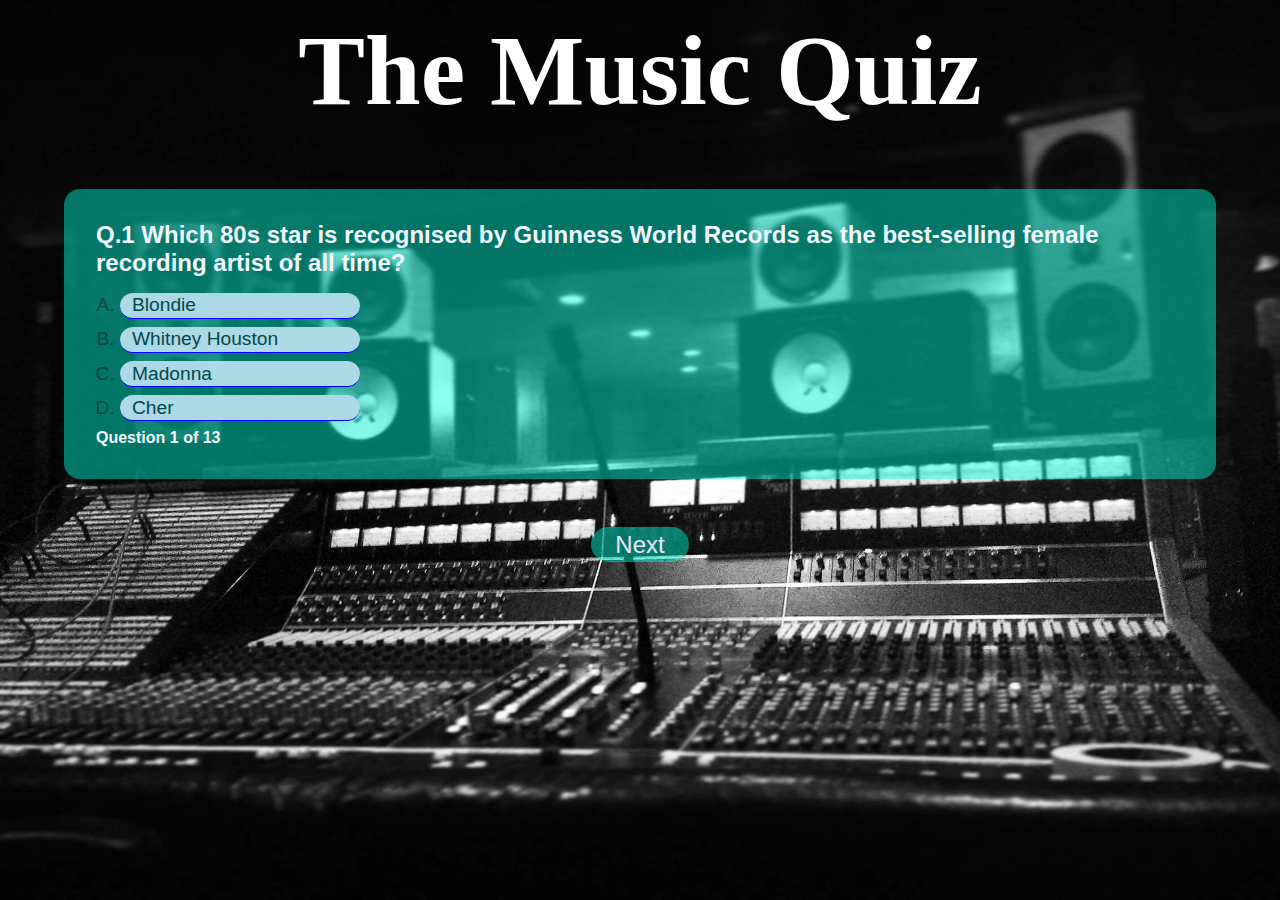
==== index.html @ 6df52118 "Add questions to question bank" ====
<!DOCTYPE html>
<html lang="en">
<head>
    <meta charset="UTF-8">
    <meta http-equiv="X-UA-Compatible" content="IE=edge">
    <meta name="viewport" content="width=device-width, initial-scale=1.0">
    <title>Document</title>

     <!-- css file link -->
    <link rel="stylesheet" href="assets/style.css">
</head>
<body>
    <h1 id = "title">The Music Quiz</h1>

    <div id="quiz-container">

        <div class = "questions">
            <h2 id="question"></h2>
            <ol type ="A">
                <li class ="option"><span
                id="option0"></span></li>
                <li class ="option"><span
                id="option1"></span></li>
                <li class ="option"><span
                id="option2"></span></li>
                <li class ="option"><span
                id="option3"></span></li>
            </ol>
            <h4 id="stat"></h4>
        </div>
        <div class = "buttons">
            <button type ="button" class = "next">Next</button>
        </div>
    </div>

    <!-- scoreboard section -->
    <div id="scoreboard">
        <h2 id="score-title">Your Score</h2>
        <h2 id="score"></h2>
        <button type="button" id="score-btn" onclick="backToQuiz()">Back to Quiz</button>
        <button type="button" id="check-answer" onclick="checkAnswer()">Check Answers</button>
    </div>

    <!-- answers section -->
    <div id="answerBank">
        <h2>Answers :</h2>
        <ol type="1" id="answers">

        </ol>
        <button type="button" id="score-btn" onclick="backToQuiz()">Back to Quiz</button>
    </div>




<!-- javascript file source -->
    <script src="assets/script.js"></script>
</body>
</html>
---- assets/style.css ----
*{
    margin: 0;
    padding: 0;
    box-sizing: border-box;
}
body{
    font-family: sans-serif;
    color: aliceblue;
    background: url(/assets/images/studio.jpg);
    background-size: cover;
    background-position: center;
    background-repeat: no-repeat;
    height: 100vh; }

#title{
    text-align: center;
    padding: 12.8px 0;
    font-size: 100px;
    color: white;
    font-family: Georgia, 'Times New Roman', Times, serif;}    

.questions{
    margin: 48px auto;
    width: 90vw;
    padding: 32px;
    background: rgba(0,255,221,0.45);
    cursor: default;
    border-radius: 16px; }

#question{
    margin-bottom:16px; }

.option{
    margin-bottom: 0.5rem;
    font-size: 19.2px;
    border-bottom: solid 1.6px blue;
    width: 240px;
    background: lightblue;
    border-radius: 16px;
    }

.option:hover{
    color: white;
    }
    
ol{
    position: relative;
    padding: 0 24px;
    color: rgb(1,73,73);
    }
span{
    display: block;
    padding: 1.6px 12px;
    border-radius: 16px;
    }
    
.buttons{
        text-align: center;
    }
button{
        padding: 3.2px 24px;
        border: none;
        outline: none;
        font-size: 24px;
        border-radius: 24px;
        color: lavender;
        background: rgba(0,255,221,0.45);
    }
button:active{
        background: lavender;    }

        #scoreboard,#answerBank{
            width: 320px;
            background: rgba(230,230,250,0.77);
            padding: 32px;
            text-align: center;
            margin: auto;
            position: relative;
            top: 80px;
            display: none;     }

            #score-title{
                margin: 16px 0;
            }
            #score-btn,#check-answer{
                margin-top: 16px;
            }
            #score{
                font-size: 40px;
            }
            #answerBank li{
                text-align: left;
                margin-bottom: 3.2px;
                font-size: larger;
            }
            #answers{
                margin-top: 16px;
            }
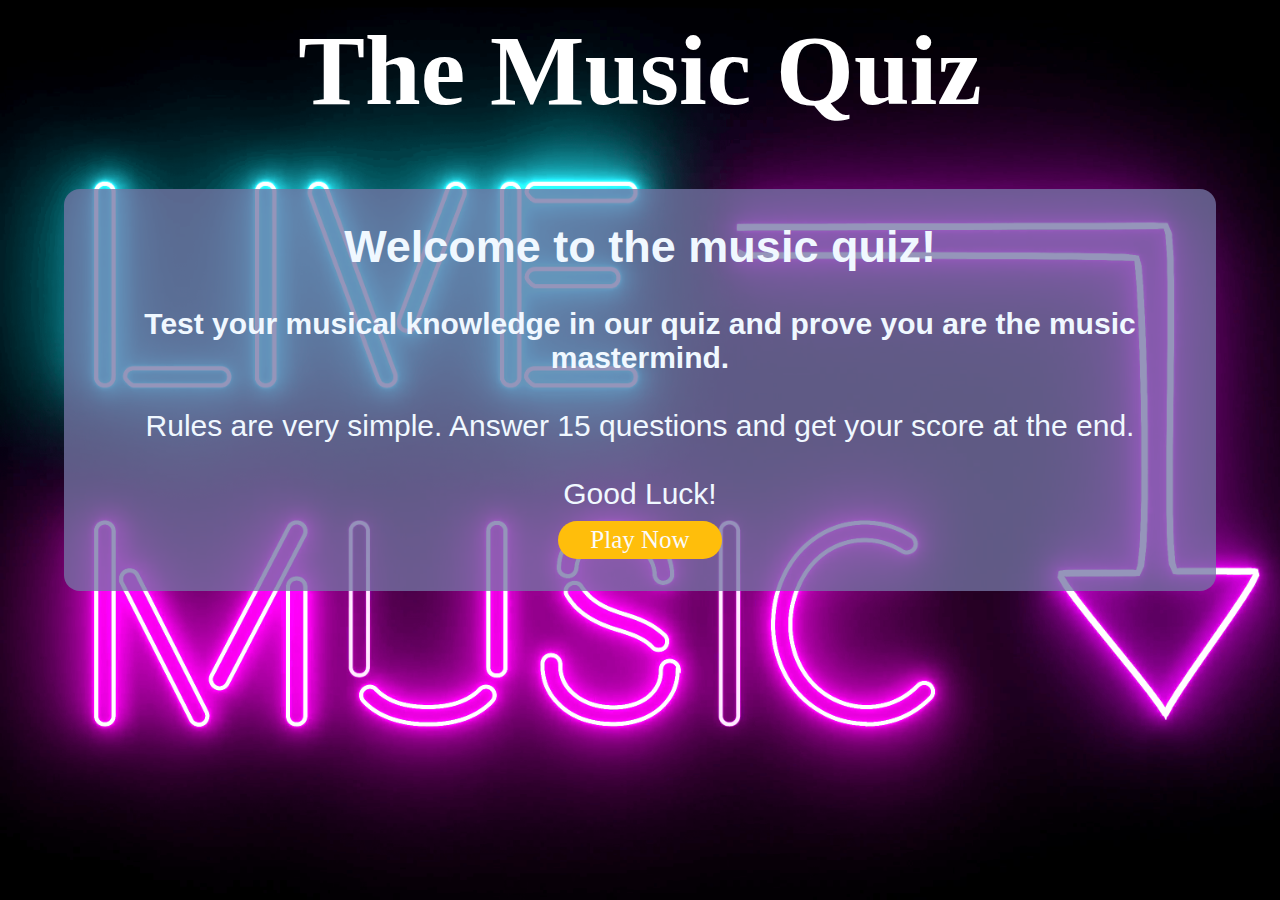
==== commit 092176d7: "Make changed to CSS" ====
--- a/index.html
+++ b/index.html
@@ -4,56 +4,36 @@
     <meta charset="UTF-8">
     <meta http-equiv="X-UA-Compatible" content="IE=edge">
     <meta name="viewport" content="width=device-width, initial-scale=1.0">
-    <title>Document</title>
+    <meta name="description" content="Music quiz game">
+    <meta name="keywords" content="Music Quiz, Music, Quiz">
+    <title>Music Quiz</title>
 
      <!-- css file link -->
-    <link rel="stylesheet" href="assets/style.css">
+    <link rel="stylesheet" href="assets/css/style.css">
+    <link rel="stylesheet"
+    href="https://cdnjs.cloudflare.com/ajax/libs/animate.css/4.1.1/animate.min.css"
+  />
 </head>
 <body>
-    <h1 id = "title">The Music Quiz</h1>
+    <h1 id = "title" class ="animate__animated animate__bounce">The Music Quiz</h1>
 
-    <div id="quiz-container">
+   
+<!-- question container -->
+        <div class = "landing">
+            <h2 class = "animate__animated animate__rubberBand" >Welcome to the music quiz!</h2>
+            <br>
+            <h4 class = "animate__animated animate__rubberBand">Test your musical knowledge in our quiz and prove you are the music mastermind.</h4>
+            <br>
+            <p class = "animate__animated animate__rubberBand">Rules are very simple. Answer 15 questions and get your score at the end. <br>
+                <br>
+            Good Luck!</p>
+                
+        
+            
+            
+            <div class = "buttons">
+            <a href="quiz.html"> <button type ="button" class = "send-button">Play Now</button> </a>
+            </div>
+        </div>
 
-        <div class = "questions">
-            <h2 id="question"></h2>
-            <ol type ="A">
-                <li class ="option"><span
-                id="option0"></span></li>
-                <li class ="option"><span
-                id="option1"></span></li>
-                <li class ="option"><span
-                id="option2"></span></li>
-                <li class ="option"><span
-                id="option3"></span></li>
-            </ol>
-            <h4 id="stat"></h4>
-        </div>
-        <div class = "buttons">
-            <button type ="button" class = "next">Next</button>
-        </div>
-    </div>
-
-    <!-- scoreboard section -->
-    <div id="scoreboard">
-        <h2 id="score-title">Your Score</h2>
-        <h2 id="score"></h2>
-        <button type="button" id="score-btn" onclick="backToQuiz()">Back to Quiz</button>
-        <button type="button" id="check-answer" onclick="checkAnswer()">Check Answers</button>
-    </div>
-
-    <!-- answers section -->
-    <div id="answerBank">
-        <h2>Answers :</h2>
-        <ol type="1" id="answers">
-
-        </ol>
-        <button type="button" id="score-btn" onclick="backToQuiz()">Back to Quiz</button>
-    </div>
-
-
-
-
-<!-- javascript file source -->
-    <script src="assets/script.js"></script>
-</body>
-</html>+    </div>--- a/assets/css/style.css
+++ b/assets/css/style.css
@@ -0,0 +1,184 @@
+*{
+    margin: 0;
+    padding: 0;
+    box-sizing: border-box;
+}
+body{
+    font-family: sans-serif;
+    color: aliceblue;
+    background: url(/assets/images/studio.png);
+    background-size: cover;
+    background-position: center;
+    background-repeat: no-repeat;
+    height: 100vh; }
+
+#title{
+    text-align: center;
+    padding: 12.8px 0;
+    font-size: 100px;
+    color: white;
+    font-family: Georgia, 'Times New Roman', Times, serif;} 
+    
+.landing {
+    margin: 48px auto;
+    width: 90vw;
+    padding: 32px;
+    background: rgba(117, 117, 165, 0.77);
+    cursor: default;
+    border-radius: 16px;
+    font-size: 30px;
+    text-align: center;
+}   
+
+.landing > h3, h4, p {
+    text-align: center;
+}
+
+
+
+.questions{
+    margin: 48px auto;
+    width: 90vw;
+    padding: 32px;
+    background: rgba(117, 117, 165, 0.77);
+    cursor: default;
+    border-radius: 16px; }
+
+#question{
+    margin-bottom:16px; }
+
+.option{
+    margin-bottom: 0.5rem;
+    font-size: 30px;
+    border-bottom: solid 1.6px pink;
+    width: 400px;
+    background: pink;
+    border-radius: 16px;
+    }
+
+.option:hover{
+    color: white;
+    }
+    
+ol{
+    position: relative;
+    padding: 0 24px;
+    color: black;
+    }
+span{
+    display: block;
+    padding: 1.6px 12px;
+    border-radius: 16px;
+    }
+    
+.buttons{
+        text-align: center;
+    }
+button{
+        padding: 3.2px 40px;
+        border: none;
+        outline: none;
+        font-size: 40px;
+        border-radius: 24px;
+        color: black;
+        background: pink;
+    }
+button:hover{
+        background: rgba(117, 117, 165, 0.77);
+        color: white; 
+    }
+
+        #scoreboard,#answerBank{
+            width: 320px;
+            background: pink;
+            padding: 32px;
+            text-align: center;
+            margin: auto;
+            position: relative;
+            top: 80px;
+            display: none;     }
+
+            #score-title{
+                margin: 16px 0;
+            }
+            #score-btn,#check-answer{
+                margin-top: 16px;
+            }
+            #score{
+                font-size: 40px;
+            }
+            #answerBank li{
+                text-align: left;
+                margin-bottom: 3.2px;
+                font-size: larger;
+            }
+            #answers{
+                margin-top: 16px;
+            } 
+            
+/* feedback page*/
+
+            
+            
+            .signup-form {
+                margin: 100px 0 0 0;
+                color: #fff;
+                background-color: black;
+                max-width: 400px;
+                position:fixed;
+                right: 40%;
+                padding: 30px;
+            }
+            
+            .text-input {
+                background: transparent;
+                color: #fafafa;
+                width: 300px;
+                height: 25px;
+                margin: 5px 0 20px 0;
+                border: 0.1px solid #fafafa;
+                border-radius: 20px;
+                padding: 5%;
+            }
+            
+            .text-input:hover {
+                border-color: #ffbe0b;
+            }
+            
+            .send-button {
+                margin-top: 10px;
+                border-radius: 20px;
+                padding: 5px 32px 5px 32px;
+                text-align: center;
+                font-size: 100%;
+                background-color: #ffbe0b;
+                color: #fafafa;
+                font-size: 25px;
+                font-family: Cinzel Decorative;
+            }
+            
+            .send-button:hover {
+                background-color: #fafafa;
+                color: #ffbe0b;
+            }
+
+            /* Social networks */
+
+.social-networks {
+	text-align: center;
+}
+
+.social-networks li {
+	display: inline;
+}
+
+.social-networks i {
+	font-size: 250%;
+	margin: 1%;
+	padding: 5%;
+	color: pink;
+    margin-bottom: 0;
+}
+
+.social-networks i:hover {
+	color: white; }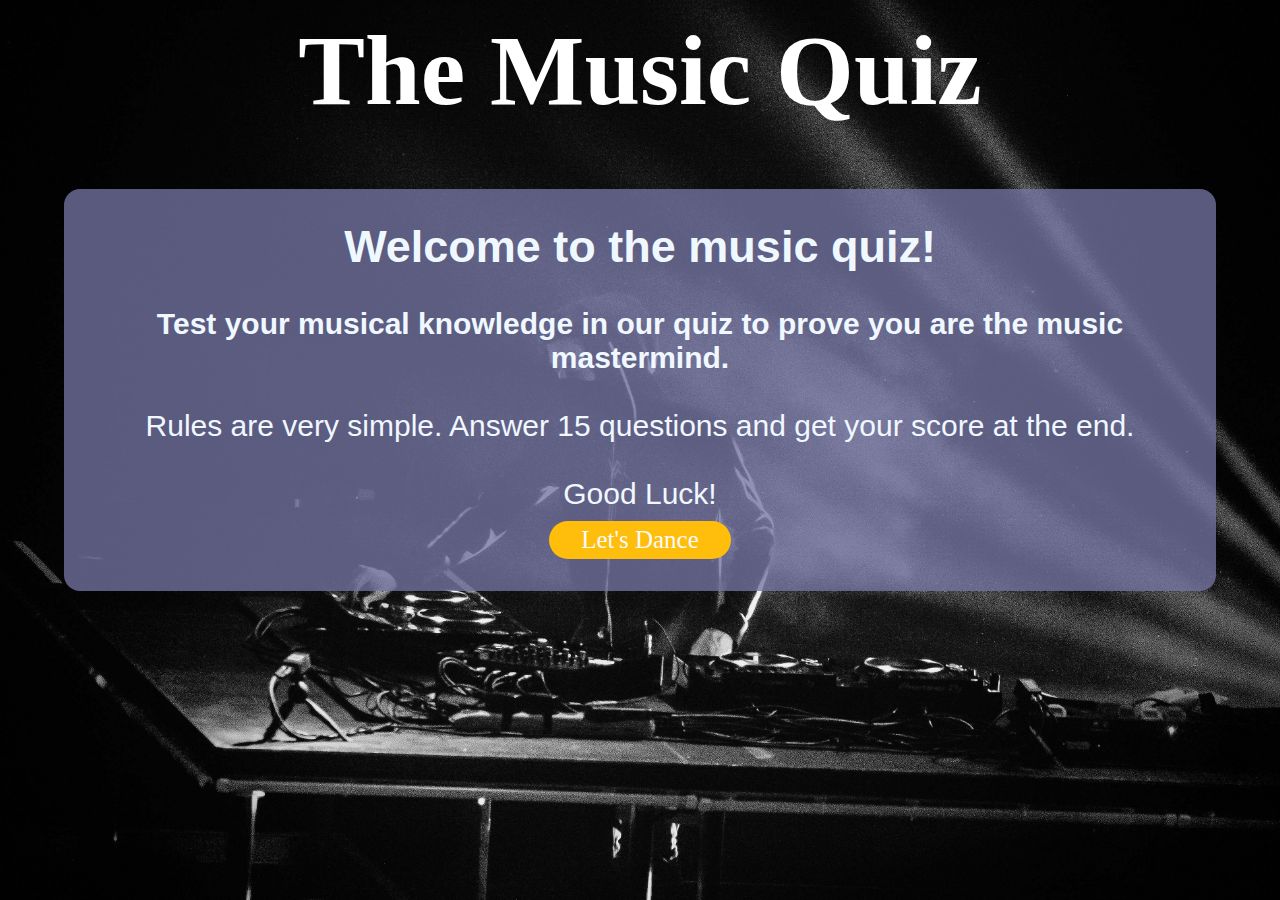
==== commit c30f6ec0: "Add style to feedback footer" ====
--- a/index.html
+++ b/index.html
@@ -22,7 +22,7 @@
         <div class = "landing">
             <h2 class = "animate__animated animate__rubberBand" >Welcome to the music quiz!</h2>
             <br>
-            <h4 class = "animate__animated animate__rubberBand">Test your musical knowledge in our quiz and prove you are the music mastermind.</h4>
+            <h4 class = "animate__animated animate__rubberBand">Test your musical knowledge in our quiz to prove you are the music mastermind.</h4>
             <br>
             <p class = "animate__animated animate__rubberBand">Rules are very simple. Answer 15 questions and get your score at the end. <br>
                 <br>
@@ -32,7 +32,7 @@
             
             
             <div class = "buttons">
-            <a href="quiz.html"> <button type ="button" class = "send-button">Play Now</button> </a>
+            <a href="quiz.html"> <button type ="button" class = "send-button">Let's Dance</button> </a>
             </div>
         </div>
 
--- a/assets/css/style.css
+++ b/assets/css/style.css
@@ -9,7 +9,7 @@
     background: url(/assets/images/studio.png);
     background-size: cover;
     background-position: center;
-    background-repeat: no-repeat;
+    background-repeat: repeat;
     height: 100vh; }
 
 #title{
@@ -100,12 +100,15 @@
 
             #score-title{
                 margin: 16px 0;
+                color: black;
             }
             #score-btn,#check-answer{
                 margin-top: 16px;
+                
             }
             #score{
                 font-size: 40px;
+                color: black;
             }
             #answerBank li{
                 text-align: left;
@@ -114,20 +117,24 @@
             }
             #answers{
                 margin-top: 16px;
+                color: black;
             } 
             
 /* feedback page*/
 
-            
+            #form-center {
+                display: flex;
+                justify-content: center;
+            }
             
             .signup-form {
                 margin: 100px 0 0 0;
                 color: #fff;
                 background-color: black;
                 max-width: 400px;
-                position:fixed;
-                right: 40%;
+                position: absolute;
                 padding: 30px;
+                text-align: center;
             }
             
             .text-input {
@@ -174,11 +181,17 @@
 
 .social-networks i {
 	font-size: 250%;
-	margin: 1%;
+	margin-top: 150px;
 	padding: 5%;
-	color: pink;
-    margin-bottom: 0;
+	color: #ffbe0b;
+    letter-spacing: 100px;
+    
 }
 
 .social-networks i:hover {
-	color: white; }+	color:  rgba(117, 117, 165, 0.77);
+}
+
+#feedback-footer {
+    margin-top: 450px;
+}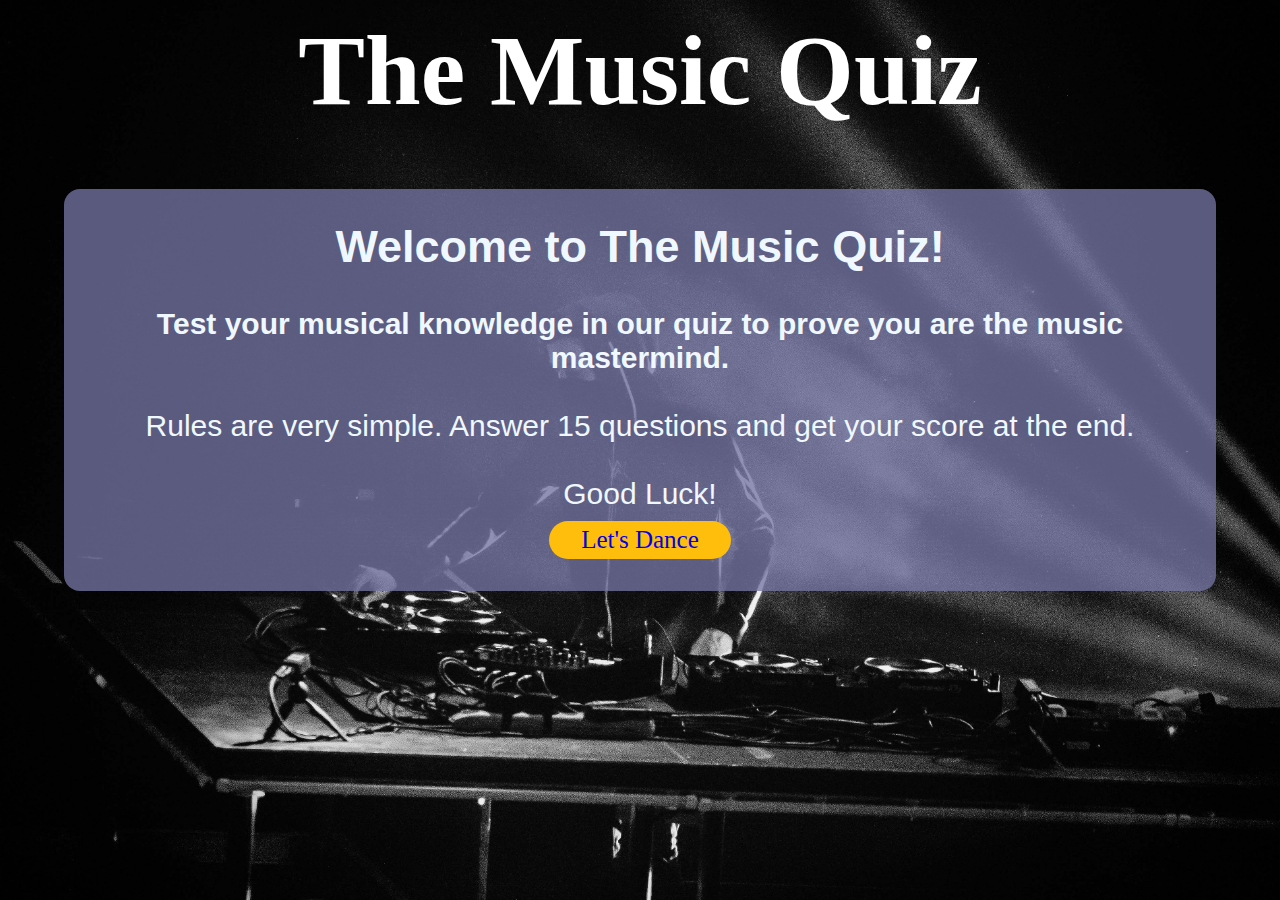
==== commit 229d5b32: "Change style to a href on landing" ====
--- a/index.html
+++ b/index.html
@@ -18,9 +18,9 @@
     <h1 id = "title" class ="animate__animated animate__bounce">The Music Quiz</h1>
 
    
-<!-- question container -->
+<!-- landing container -->
         <div class = "landing">
-            <h2 class = "animate__animated animate__rubberBand" >Welcome to the music quiz!</h2>
+            <h2 class = "animate__animated animate__rubberBand" >Welcome to The Music Quiz!</h2>
             <br>
             <h4 class = "animate__animated animate__rubberBand">Test your musical knowledge in our quiz to prove you are the music mastermind.</h4>
             <br>
@@ -28,12 +28,7 @@
                 <br>
             Good Luck!</p>
                 
-        
+    
+            <button type ="button" class = "send-button"><a href="quiz.html">Let's Dance</a></button>
             
-            
-            <div class = "buttons">
-            <a href="quiz.html"> <button type ="button" class = "send-button">Let's Dance</button> </a>
-            </div>
-        </div>
-
-    </div>+      </div>--- a/assets/css/style.css
+++ b/assets/css/style.css
@@ -6,18 +6,25 @@
 body{
     font-family: sans-serif;
     color: aliceblue;
-    background: url(/assets/images/studio.png);
+    background: url(../images/studio.png);
     background-size: cover;
     background-position: center;
     background-repeat: repeat;
     height: 100vh; }
+
+    body > a {
+text-decoration: none;
+    }
+    
 
 #title{
     text-align: center;
     padding: 12.8px 0;
     font-size: 100px;
     color: white;
-    font-family: Georgia, 'Times New Roman', Times, serif;} 
+    font-family: Georgia, 'Times New Roman', Times, serif;
+    text-decoration: none;
+} 
     
 .landing {
     margin: 48px auto;
@@ -33,6 +40,9 @@
 .landing > h3, h4, p {
     text-align: center;
 }
+.landing > button > a {
+    text-decoration: none;
+}
 
 
 
@@ -52,18 +62,18 @@
     font-size: 30px;
     border-bottom: solid 1.6px pink;
     width: 400px;
-    background: pink;
+    background: #ffbe0b;
     border-radius: 16px;
     }
 
 .option:hover{
-    color: white;
+    color: black;
     }
     
 ol{
     position: relative;
     padding: 0 24px;
-    color: black;
+    color: white;
     }
 span{
     display: block;
@@ -80,8 +90,8 @@
         outline: none;
         font-size: 40px;
         border-radius: 24px;
-        color: black;
-        background: pink;
+        color: white;
+        background: #ffbe0b;
     }
 button:hover{
         background: rgba(117, 117, 165, 0.77);
@@ -89,9 +99,9 @@
     }
 
         #scoreboard,#answerBank{
-            width: 320px;
-            background: pink;
-            padding: 32px;
+            width: 520px;
+            background: rgba(117, 117, 165, 0.77);
+            padding: 40px;
             text-align: center;
             margin: auto;
             position: relative;
@@ -102,7 +112,7 @@
                 margin: 16px 0;
                 color: black;
             }
-            #score-btn,#check-answer{
+            #check-answer{
                 margin-top: 16px;
                 
             }
@@ -113,11 +123,11 @@
             #answerBank li{
                 text-align: left;
                 margin-bottom: 3.2px;
-                font-size: larger;
+                font-size: 40px;
             }
             #answers{
                 margin-top: 16px;
-                color: black;
+                color: white;
             } 
             
 /* feedback page*/
@@ -130,7 +140,7 @@
             .signup-form {
                 margin: 100px 0 0 0;
                 color: #fff;
-                background-color: black;
+                background-color: rgba(117, 117, 165, 0.77);
                 max-width: 400px;
                 position: absolute;
                 padding: 30px;
@@ -171,6 +181,8 @@
 
             /* Social networks */
 
+/* Social networks */
+
 .social-networks {
 	text-align: center;
 }
@@ -181,11 +193,9 @@
 
 .social-networks i {
 	font-size: 250%;
-	margin-top: 150px;
+	margin: 1%;
 	padding: 5%;
 	color: #ffbe0b;
-    letter-spacing: 100px;
-    
 }
 
 .social-networks i:hover {
@@ -193,5 +203,18 @@
 }
 
 #feedback-footer {
-    margin-top: 450px;
-}+    margin-top: 600px;
+}
+
+@media screen and (max-width: 550px) {
+    .option {
+        font-size: 20px;
+        max-width: 200px;
+    }
+    }
+
+    @media (hover: none) {
+        .option:hover {
+        color: unset;
+        }
+        }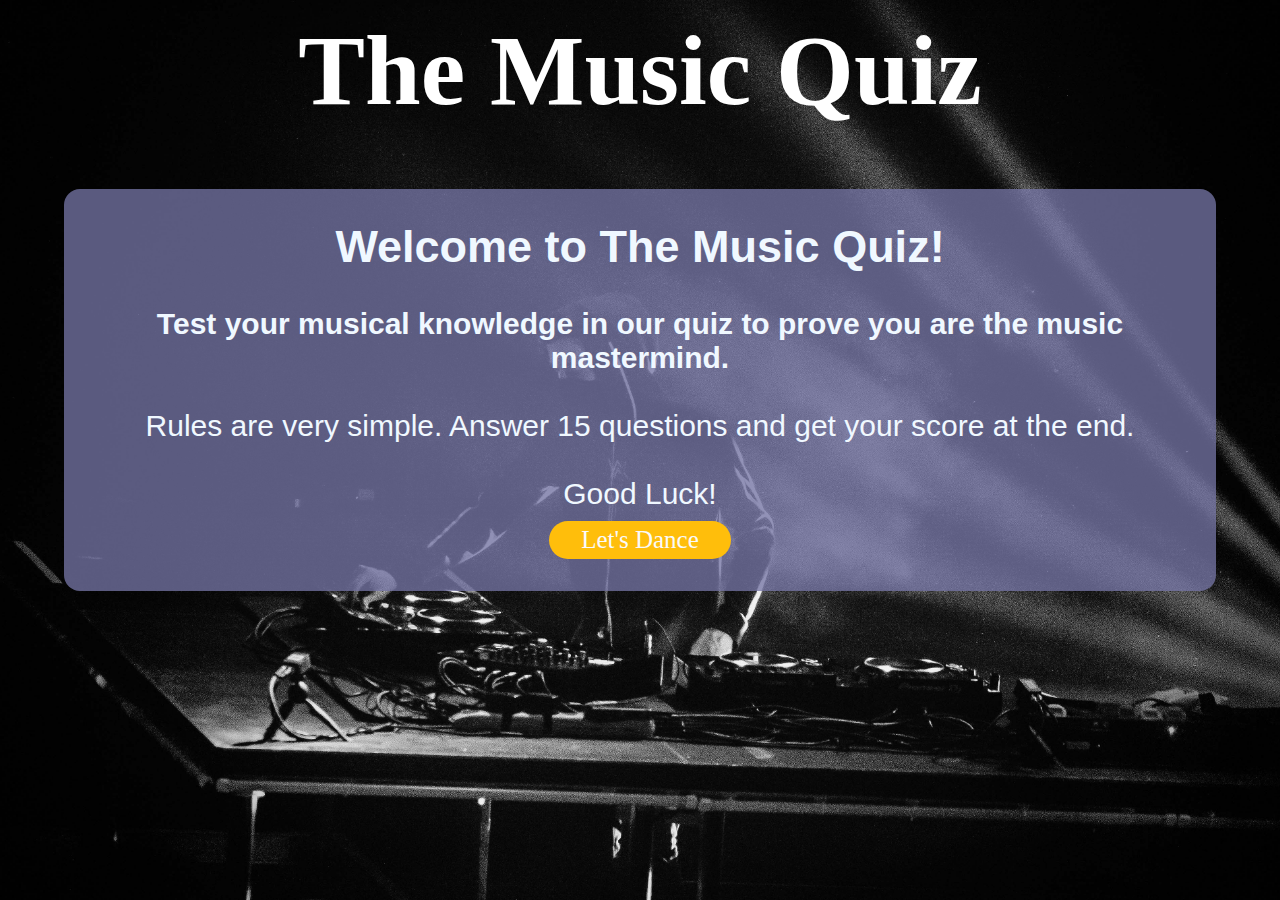
==== commit 8615a701: "Validated landing page" ====
--- a/index.html
+++ b/index.html
@@ -28,7 +28,7 @@
                 <br>
             Good Luck!</p>
                 
-    
-            <button type ="button" class = "send-button"><a href="quiz.html">Let's Dance</a></button>
             
+            
+        <button class = "send-button" onClick="window.location.href='quiz.html';">Let's Dance</button>
       </div>